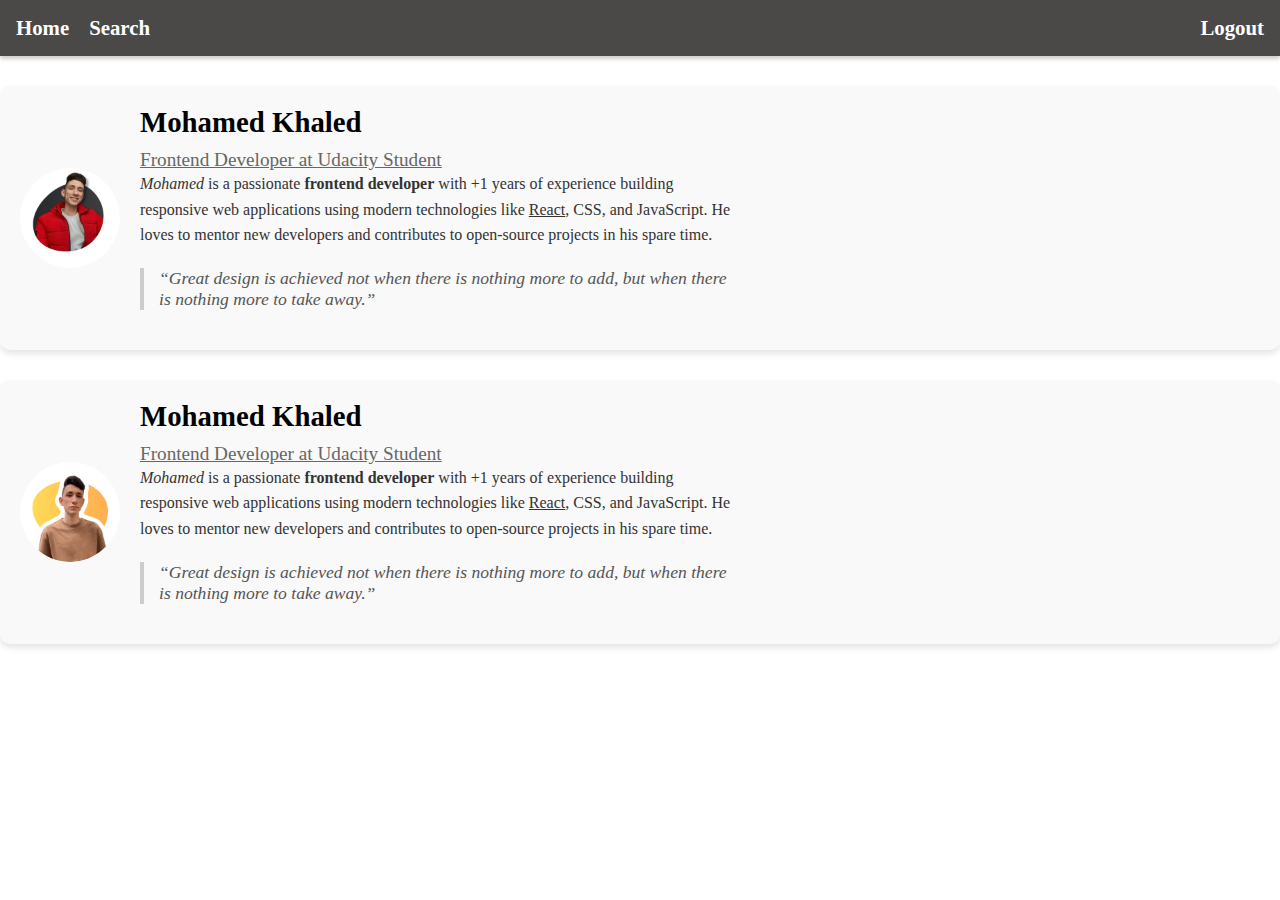
==== pages/post.html @ 1d1aebe8 "feat: finish Project" ====
<!DOCTYPE html>
<html lang="en">
  <head>
    <meta charset="UTF-8" />
    <meta name="viewport" content="width=device-width, initial-scale=1.0" />
    <link rel="stylesheet" href="../style/style.css" />

    <title>Posts</title>
  </head>
  <body>
    <div class="post-container">
      <header class="header">
        <nav class="nav">
          <ul class="nav-list">
            <li><a href="../index.html" class="nav-links">Home</a></li>
            <li><a href="#" class="nav-links">Search</a></li>
          </ul>
          <a href="#" class="nav-links">Logout</a>
        </nav>
      </header>
      <div class="post-content">
        <div class="author-info">
          <img src="../assets/profile-pic.png" alt="Author Avatar" class="author-avatar" />
          <div class="author-details">
            <h2 class="author-name">Mohamed Khaled</h2>
            <p class="author-title">Frontend Developer at <u>Udacity Student</u></p>
            <p class="author-bio">
              <em>Mohamed</em> is a passionate <strong>frontend developer</strong> with +1 years of
              experience building responsive web applications using modern technologies like
              <u>React</u>, CSS, and JavaScript. He loves to mentor new developers and contributes
              to open-source projects in his spare time.
            </p>
            <blockquote>
              “Great design is achieved not when there is nothing more to add, but when there is
              nothing more to take away.”
            </blockquote>
          </div>
        </div>
        <div class="author-info">
          <img src="../assets/profilepic2.png" alt="Author Avatar" class="author-avatar" />
          <div class="author-details">
            <h2 class="author-name">Mohamed Khaled</h2>
            <p class="author-title">Frontend Developer at <u>Udacity Student</u></p>
            <p class="author-bio">
              <em>Mohamed</em> is a passionate <strong>frontend developer</strong> with +1 years of
              experience building responsive web applications using modern technologies like
              <u>React</u>, CSS, and JavaScript. He loves to mentor new developers and contributes
              to open-source projects in his spare time.
            </p>
            <blockquote>
              “Great design is achieved not when there is nothing more to add, but when there is
              nothing more to take away.”
            </blockquote>
          </div>
        </div>
      </div>
    </div>
  </body>
</html>
---- style/style.css ----
@import "./reset.css";
@import "./grid-home.css";
@import "./responsive.css";
@import "./post.css";

/* nav end*/
.nav {
  display: flex;
  justify-content: space-between;
  align-items: center;
}
/* nav End*/
.nav-list {
  display: flex;
  gap: 0 20px;
}

/*general section*/
.section {
  padding: 1rem;
}

/* side bar*/
.menu-title {
  padding: 1rem 0;
  font-weight: bolder;
  font-size: 1.4rem;
  margin-bottom: 1rem;
  text-align: center;
  box-shadow: 0 1px 2px rgba(0, 0, 0, 0.2);
}

.menu-links {
  display: inline-block;
  padding: 1rem;
  font-weight: bolder;
  font-size: 1.2rem;
  text-align: center;
  color: black;
}

.menu-links:hover {
  background-color: #b17457;
  color: white;
}
/* finish Menu*/
/* start content*/
.main-content {
  display: grid;
  grid-template-columns: 1fr 1fr;
}

.main-title {
  text-align: center;
}
/* card post*/
.container {
  margin-top: 3rem;
}

.card-img {
  overflow: hidden;
  margin-bottom: 1rem;
  padding: 1rem;
  border-radius: 25px;
}

.card-btn {
  padding: 0.5rem 1rem;
  border: none;
  border-radius: 10px;
  background-color: #4a4947;
  color: white;
  font-size: 1.2rem;
  font-weight: bold;
  cursor: pointer;
  margin-left: 1.5rem;
  box-shadow: 0 3px 5px rgba(0, 0, 0, 0.2);
}

.img-2 {
  filter: grayscale(100%) blur(2px);
}

/*footer*/
.footer {
  display: flex;
  justify-content: center;
  align-items: center;
  padding: 1rem;
  background-color: #b17457;
  color: white;
}
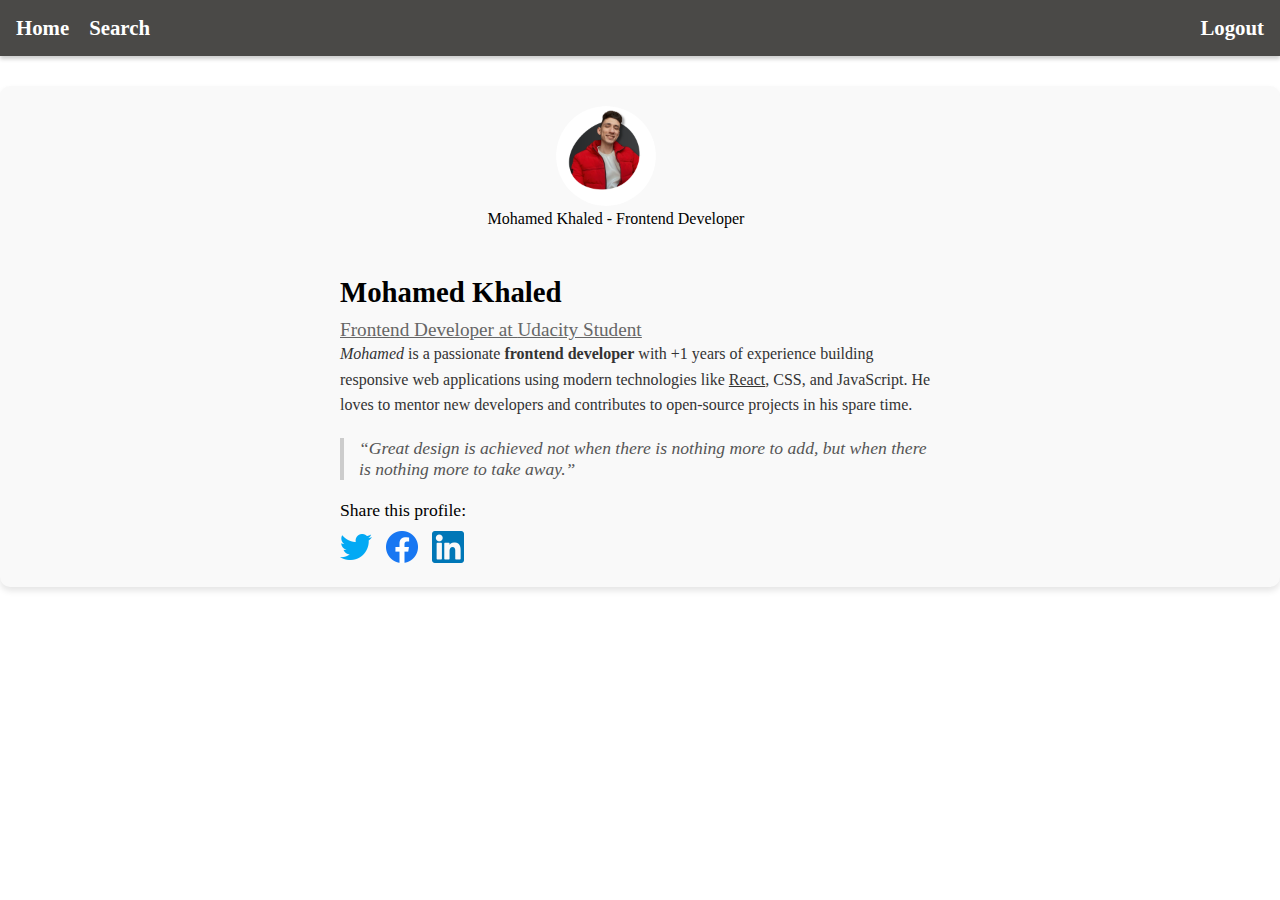
==== commit 36f8cfde: "feat : add social links and fig caption" ====
--- a/pages/post.html
+++ b/pages/post.html
@@ -20,7 +20,11 @@
       </header>
       <div class="post-content">
         <div class="author-info">
-          <img src="../assets/profile-pic.png" alt="Author Avatar" class="author-avatar" />
+          <figure class="author-avatar-wrapper">
+            <img src="../assets/profile-pic.png" alt="Author Avatar" class="author-avatar" />
+            <figcaption class="author-caption">Mohamed Khaled - Frontend Developer</figcaption>
+          </figure>
+
           <div class="author-details">
             <h2 class="author-name">Mohamed Khaled</h2>
             <p class="author-title">Frontend Developer at <u>Udacity Student</u></p>
@@ -34,23 +38,20 @@
               “Great design is achieved not when there is nothing more to add, but when there is
               nothing more to take away.”
             </blockquote>
-          </div>
-        </div>
-        <div class="author-info">
-          <img src="../assets/profilepic2.png" alt="Author Avatar" class="author-avatar" />
-          <div class="author-details">
-            <h2 class="author-name">Mohamed Khaled</h2>
-            <p class="author-title">Frontend Developer at <u>Udacity Student</u></p>
-            <p class="author-bio">
-              <em>Mohamed</em> is a passionate <strong>frontend developer</strong> with +1 years of
-              experience building responsive web applications using modern technologies like
-              <u>React</u>, CSS, and JavaScript. He loves to mentor new developers and contributes
-              to open-source projects in his spare time.
-            </p>
-            <blockquote>
-              “Great design is achieved not when there is nothing more to add, but when there is
-              nothing more to take away.”
-            </blockquote>
+
+            <!-- Social Media Icons -->
+            <div class="social-sharing">
+              <p>Share this profile:</p>
+              <a href="#" target="_blank">
+                <img src="../assets/twitter.png" alt="Twitter Icon" class="social-icon" />
+              </a>
+              <a href="#" target="_blank">
+                <img src="../assets/facebook.png" alt="Facebook Icon" class="social-icon" />
+              </a>
+              <a href="#" target="_blank">
+                <img src="../assets/linkedin.png" alt="LinkedIn Icon" class="social-icon" />
+              </a>
+            </div>
           </div>
         </div>
       </div>
